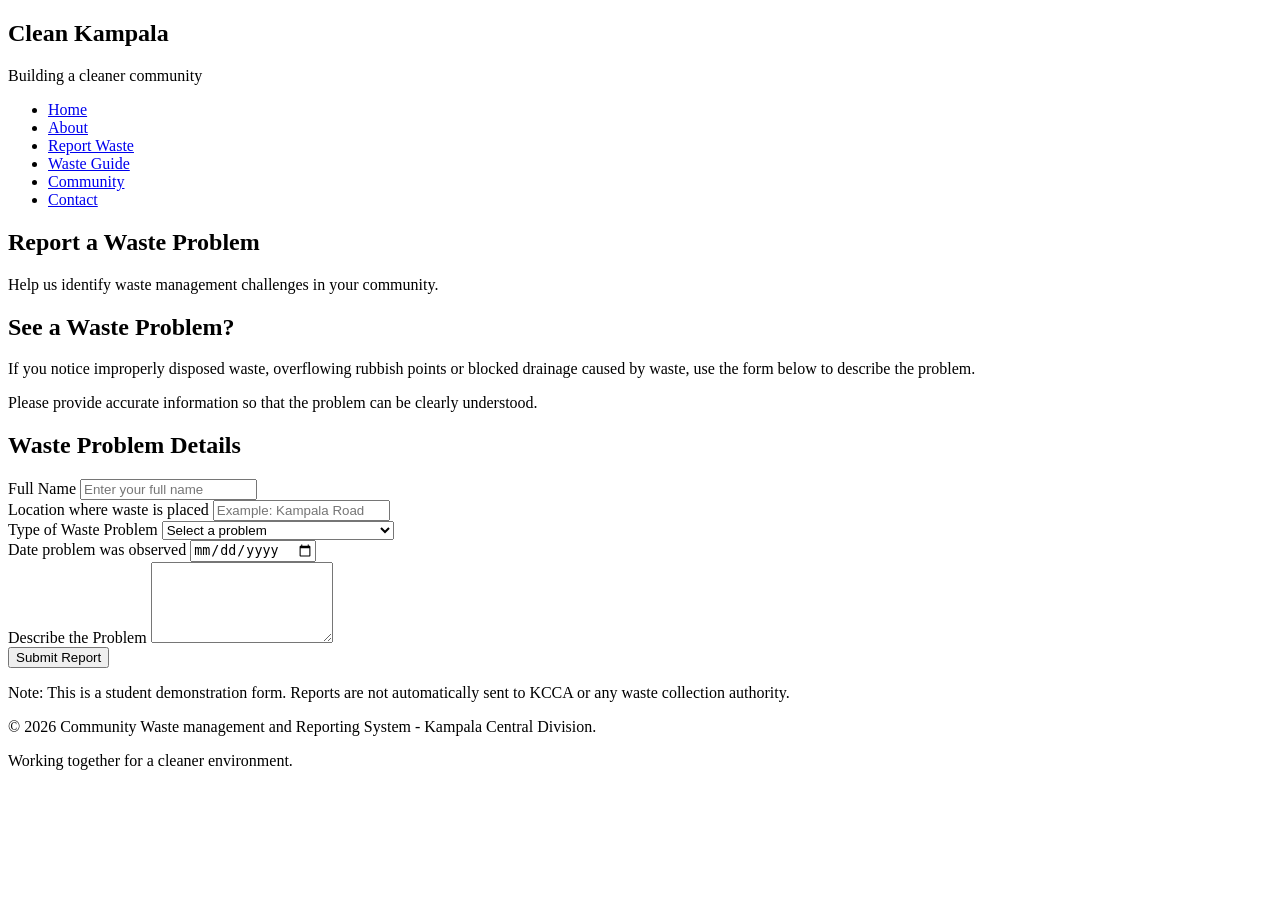
==== report.html @ b687350e "Add files via upload" ====
<!DOCTYPE html>
<html lang="en">
<head>
    <meta charset="UTF-8">
    <meta name="viewport" content="width=device-width, initial-scale=1.0">
    <title>Report Waste | Clean Kampala</title>
    <link rel="icon" href="images/image_7a69360.png">
    <link rel="stylesheet" href="css/style.css">
</head>

<body>
    
    
    <header>
      <div class="logo">
        <h2>Clean Kampala</h2>
        <p>Building a cleaner community</p>
      </div>  

      
       <nav>
        <ul> 
            <li><a href="index.html">Home</a></li>
            <li><a href="about.html">About</a></li>
            <li><a href="report.html">Report Waste</a></li>
            <li><a href="guide.html">Waste Guide</a></li>
            <li><a href="community.html">Community</a></li>
            <li><a href="contact.html">Contact</a></li>
        </ul>
       </nav>

    </header>

    <main>
       
         <section class="page-banner">
            <h1>Report a Waste Problem</h1>
            <p>Help us identify waste management challenges in your community.</p>
         </section>

         
          <section class="report-intro">
            <h2>See a Waste Problem?</h2>
            <p>
                If you notice improperly disposed waste, overflowing rubbish points or blocked drainage caused by waste, use the form below to describe the problem.
            </p>

            <p>
                Please provide accurate information so that the problem can be clearly understood.
            </p>
          </section>

          
           <section class="report-section">
            <form id="wasteReportForm">
                <h2>Waste Problem Details</h2>
                <div class="form-group">
                    <label for="fullName">Full Name</label>
                    <input
                    type="text"
                    id="fullName"
                    name="fullName"
                    placeholder="Enter your full name"
                    required
                    >
                </div>


                <div class="form-group">
                    <label for="location">Location where waste is placed</label>
                    <input 
                    type="text"
                    id="location"
                    name="location"
                    placeholder="Example: Kampala Road"
                    required
                    >

                </div>

                <div class="form-group">
                    <label for="wasteType">Type of Waste Problem</label>
                    <select id="wasteType" name="wasteType" required>
                        <option value="">Select a problem</option>
                        <option value="Improper dumping">Improper waste dumping</option>
                        <option value="Overflowing rubbish">Overflowing rubbish collection point</option>
                        <option value="Blocked drainage">Blocked drainage due to rubbish</option>
                        <option value="Burning waste">Burning of waste</option>
                        <option value="Other">Other</option>

                    </select>
                </div>

                <div class="form-group">
                    <label for="dateObserved">Date problem was observed</label>
                    <input
                       type="date"
                       id="dateObserved"
                       name="dateObserved"
                       required
                       >
                </div>

                <div class="form-group">
                    <label for="description">Describe the Problem</label>

                    <textarea
                    id="description"
                    name="description"
                    rows="5"
                    required>
                    </textarea>
                </div>

                <button type="submit" class="submit-btn">
                    Submit Report
                </button>

                <p id="formMessage" role="status" aria-live="polite"></p>
            </form>

            <p class="form-notice">
                Note: This is a student demonstration form.
                Reports are not automatically sent to KCCA
                or
                any waste collection authority.
            </p>

           </section>

    </main>

   
     <footer>
        <p>
            &copy; 2026 Community Waste management
            and
            Reporting System - Kampala Central Division.
        </p>
        <p>Working together for a cleaner environment.</p>
     </footer>

    
</body>
</html>
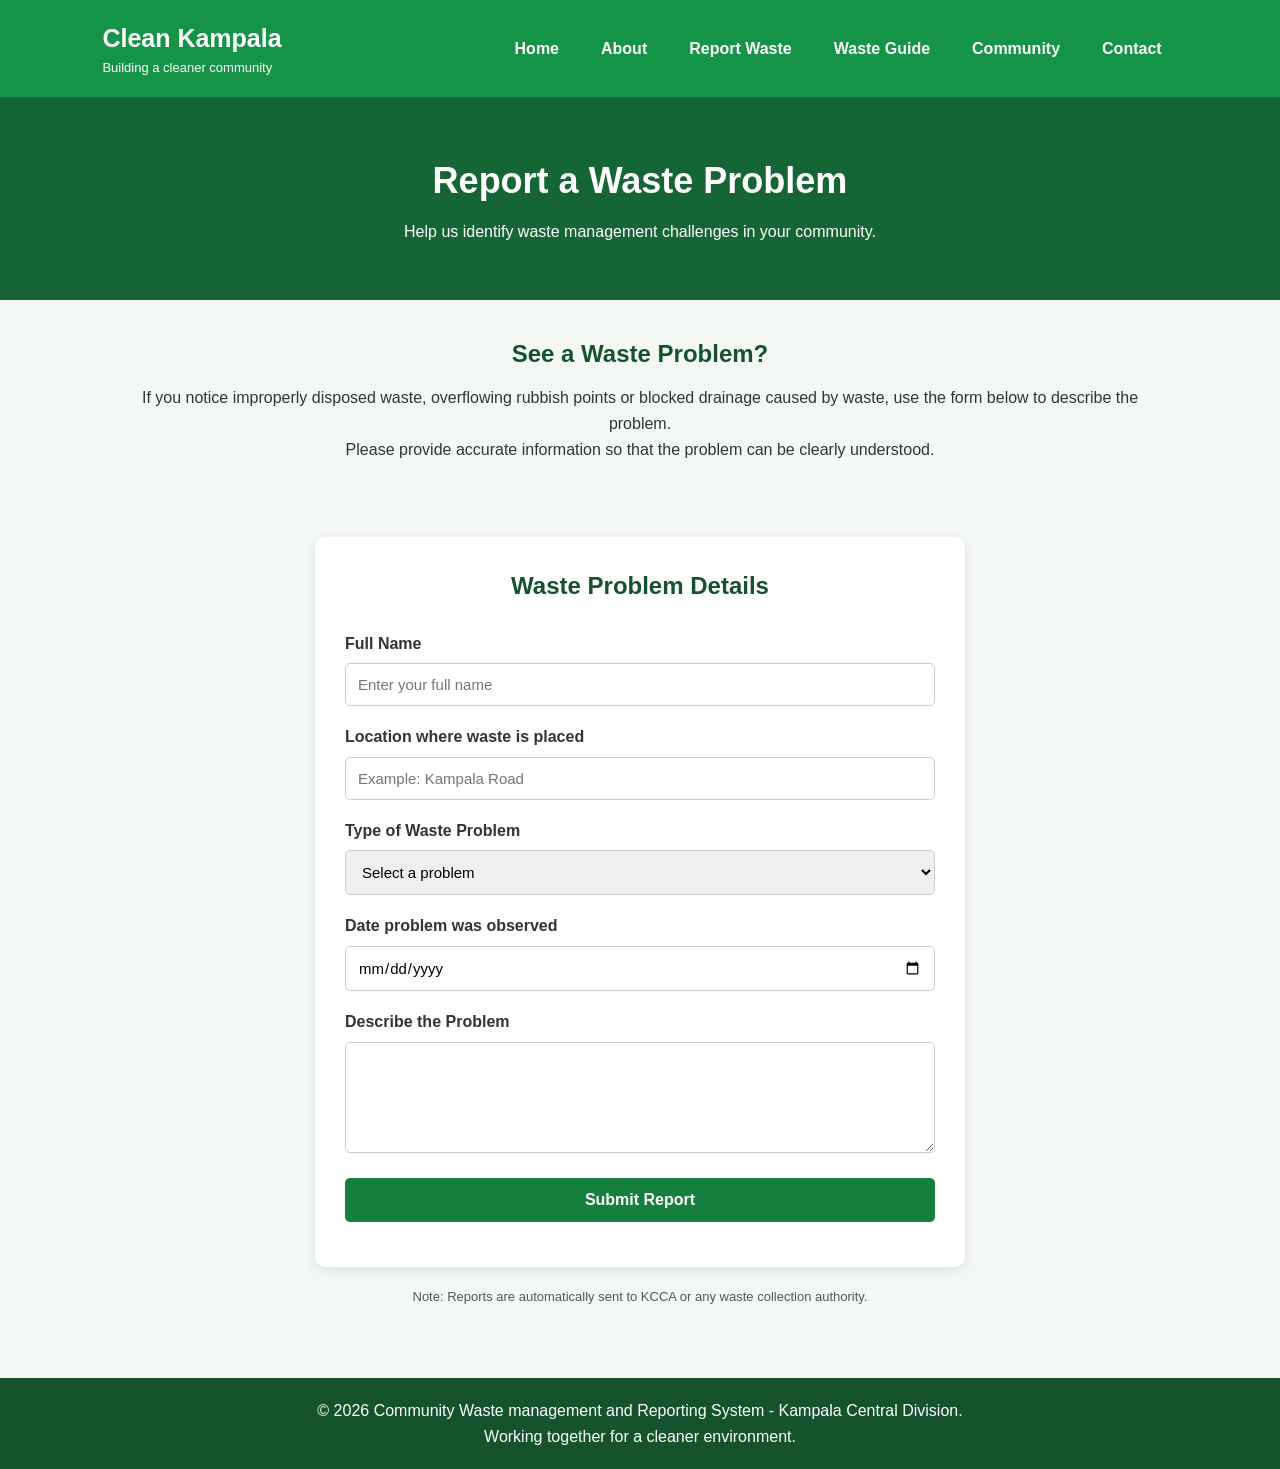
==== commit 2bcfe945: "Add files via upload" ====
--- a/report.html
+++ b/report.html
@@ -120,8 +120,8 @@
             </form>
 
             <p class="form-notice">
-                Note: This is a student demonstration form.
-                Reports are not automatically sent to KCCA
+                Note:
+                Reports are automatically sent to KCCA
                 or
                 any waste collection authority.
             </p>
--- a/css/style.css
+++ b/css/style.css
@@ -0,0 +1,462 @@
+/*General Page Styling*/
+* {
+    margin: 0;
+    padding: 0;
+    box-sizing: border-box;
+}
+* :hover{
+    cursor: default;
+}
+body{
+    font-family: Arial, sans-serif;
+    background-color: #f4f8f4;
+    color: #333;
+    line-height: 1.6;
+}
+
+
+header {
+    background-color: #159447;
+    color: white;
+    padding: 18px 8%;
+    display: flex;
+    justify-content: space-between;
+    align-items: center;
+    flex-wrap: wrap;
+}
+
+.logo h2 {
+    font-size: 25px;
+
+}
+
+.logo p {
+    font-size: 13px;
+}
+
+
+nav ul {
+    list-style: none;
+    display: flex;
+    align-items: center;
+    gap: 10px;
+    margin: 0;
+    padding: 0;
+}
+
+nav ul li a {
+    display: block;
+    color: white;
+    text-decoration: none;
+    font-weight: bold;
+    padding: 10px 16px;
+    border-radius: 25px;
+    transition: all 0.3s ease;
+}
+
+nav ul li a:hover {
+    background-color: rgba(19, 8, 8, 0.2);
+    transform: translateY(2px);
+}
+
+nav ul li a.active {
+    background-color: rgb(24, 14, 14);
+    color: #159447;
+    box-shadow: 0 3px 10px rgba(0, 0, 0, 0.15);
+}
+
+
+.hero {
+    min-height: 420px;
+    background: linear-gradient(
+        #166534,
+        #16a34a
+    ), url(images/background.jpg);
+    
+    background-size: cover;
+    background-position: center;
+    display: flex;
+    align-items: center;
+    padding: 50px 8%;
+    color: white;
+}
+
+.hero-content {
+   
+    max-width: 650px;
+}
+
+.hero p {
+   
+    font-size: 17px;
+    margin-bottom: 25px;
+}
+
+
+.btn {
+    display: inline-flex;
+    align-items: center;
+    justify-content: center;
+    background-color: #16a34a;
+    color: white;
+    padding: 13px 24px;
+    text-decoration: none;
+    border-radius: 30px;
+    margin: 8px 6px 8px 0;
+    font-weight: bold;
+    transition: 0.3s ease;
+    border: none;
+    cursor: pointer;
+    box-shadow: 0 4px 8px rgba(0, 0, 0, 0.15);
+
+}
+
+.btn:hover {
+
+    background-color: #14532d;
+    transform: translateY(3px);
+    box-shadow: 0 7px 14px rgba(0, 0, 0, 0.2);
+}
+
+.secondary-btn {
+    background-color: #ffffff;
+    color:#14532d;
+    border: 2px solid white;
+}
+
+.secondary-btn:hover {
+    background-color: transparent;
+    color: white;
+}
+
+
+.Introduction {
+    text-align: center;
+    padding: 45px 10%;
+}
+
+.Introduction h2{
+     color: #14532d;
+    margin-bottom: 12px;
+
+}
+.features h2 {
+    color:#14532d;
+    margin-bottom: 15px;
+}
+
+
+.features {
+    padding: 40px 8%;
+    text-align: center;
+}
+
+.feature-container {
+    display: flex;
+    justify-content: center;
+    flex-wrap: wrap;
+    gap: 20px;
+    margin-top: 25px;
+}
+
+.feature-card {
+    background-color: white;
+    padding: 25px;
+    width: 280px;
+    border-radius: 8px;
+    box-shadow: 0 3px 10px rgba(0,0,0,0.1);
+
+}
+
+.feature-card .btn {
+    background-color: #14532d;
+    color: white;
+}
+
+.feature-card h3{
+    color: #166534;
+    margin-bottom: 12px;
+}
+
+.feature-card a {
+    display: inline-block;
+    margin-top: 15px;
+    color: #15803d;
+    font-weight: bold;
+    text-decoration: none;
+}
+
+
+footer {
+    background-color: #14532d;
+    color: white;
+    text-align: center;
+    padding: 20px;
+    text-align: center;
+    padding: 20px;
+    margin-top: 30px;
+}
+
+
+@media (max-width: 768px) {
+header {
+
+    flex-direction: column;
+    gap: 15px;
+}
+nav ul {
+    justify-content: center;
+    gap: 12px;
+}
+
+.hero h1 {
+    font-size: 30px;
+}
+
+.feature-container {
+    flex-direction: column;
+    align-items: center;
+}
+}
+
+
+
+.page-banner {
+    background-color: #166534;
+    color: white;
+    text-align: center;
+    padding: 55px 20px;
+}
+
+.page-banner h1 {
+    font-size: 36px;
+    margin-bottom: 10px;
+
+}
+
+.about-section {
+    padding: 40px 10%;
+    text-align: center;
+
+}
+
+.about-section h2 {
+    color: #14532d;
+    margin-bottom: 20px;
+
+}
+
+.about-section p {
+    max-width: 850px;
+    margin: 12px auto;
+
+}
+
+.light-section {
+    background-color: #e8f5e9;
+
+}
+
+.user-list {
+    max-width: 600px;
+    margin: 20px auto;
+    text-align: left;
+    line-height: 2;
+
+}
+
+.user-list li {
+    margin-bottom: 5px;
+
+}
+
+.report-intro {
+    text-align: center;
+    padding: 35px 10%;
+}
+
+.report-intro h2 {
+    color: #14532d;
+    margin-bottom: 12px;
+
+}
+
+.report-section {
+    background-color: e8f5e9;
+    padding: 40px 20px;
+}
+
+#wasteReportForm {
+    max-width: 650px;
+    margin: auto;
+    background-color: white;
+    padding: 30px;
+    border-radius: 10px;
+    box-shadow: 0 3px 12px rgba(0,0,0,0.1);
+}
+
+#wasteReportForm h2{
+    color: #14532d;
+    text-align: center;
+    margin-bottom: 25px;
+
+}
+
+.form-group {
+    margin-bottom: 18px;
+}
+
+.form-group label {
+    display: block;
+    font-weight: bold;
+    margin-bottom: 7px;
+}
+
+.form-group input,
+.form-group select,
+.form-group textarea {
+    width: 100%;
+    padding: 12px;
+    border: 1px solid #ccc;
+    border-radius: 5px;
+    font-size: 15px;
+    font-family: Arial, sans-serif;
+}
+
+.form-group input:focus,
+.form-group select:focus,
+.form-group textarea:focus {
+    outline: none;
+    border-color: #16a34a;
+}
+
+.submit-btn {
+    width: 100%;
+    padding: 13px;
+    background-color: #15803d;
+    color: white;
+    border: none;
+    border-radius: 5px;
+    font-size: 16px;
+    font-weight: bold;
+    cursor: pointer;
+}
+
+.submit-btn:hover {
+    background-color: #14532d;
+}
+
+.form-notice {
+    max-width: 650px;
+    margin: 20px auto 0;
+    text-align: center;
+    font-size: 13px;
+    color: #555;
+}
+
+#formMessage {
+    margin-top: 15px;
+    text-align: center;
+    font-weight: bold;
+}
+
+
+.guide-section {
+    padding: 40px 8%;
+    text-align: center;
+    background-color: #f4f8f4;
+}
+
+.guide-section h2 {
+    color: #14532d;
+    margin-bottom: 25px;
+}
+
+.guide-section .feature-card {
+    border-top: 4px solid #16a34a;
+}
+
+.guide-section .feature-card p {
+    margin-top: 12px;
+
+}
+
+
+.contact-section {
+    background-color: e8f5e9;
+    padding: 40px 20px;
+}
+
+.contact-information {
+    max-width: 650px;
+    margin: 0 auto 30px;
+    text-align: center;
+}
+
+.contact-information h2 {
+      color: #14532d;
+      margin-bottom: 15px;
+}
+
+.contact-information p {
+    margin-bottom: 10px;
+}
+
+#feedbackForm {
+    max-width: 650px;
+    margin: auto;
+    background-color: white;
+    padding: 30px;
+    border-radius: 10px;
+    box-shadow: 0 3px 12px rgba(0,0,0,0.1);
+}
+
+#feedbackForm h2 {
+    text-align: center;
+    color: #14532d;
+    margin-bottom: 25px;
+}
+
+
+
+.about-content {
+    display: flex;
+    align-items: center;
+    justify-content: center;
+    gap: 40px;
+    max-width: 1100px;
+    margin: auto;
+    text-align: left;
+}
+
+.about-text {
+    flex: 1;
+}
+
+.about-image img {
+    width: 100%;
+    height: 300px;
+    object-fit: cover;
+    border-radius: 15px;
+    display: block;
+    box-shadow: 0 5px 15px rgba(0, 0, 0, 0.15);
+}
+
+
+@media (max-width: 768px) {
+  
+    .about-content{
+        flex-direction: column;
+        text-align: center;
+
+    }
+}
+
+
+.guide-section .feature-card img {
+    width: 100%;
+    height: 180px;
+    object-fit: cover;
+    border-radius: 8px;
+    margin-bottom: 15px;
+}
